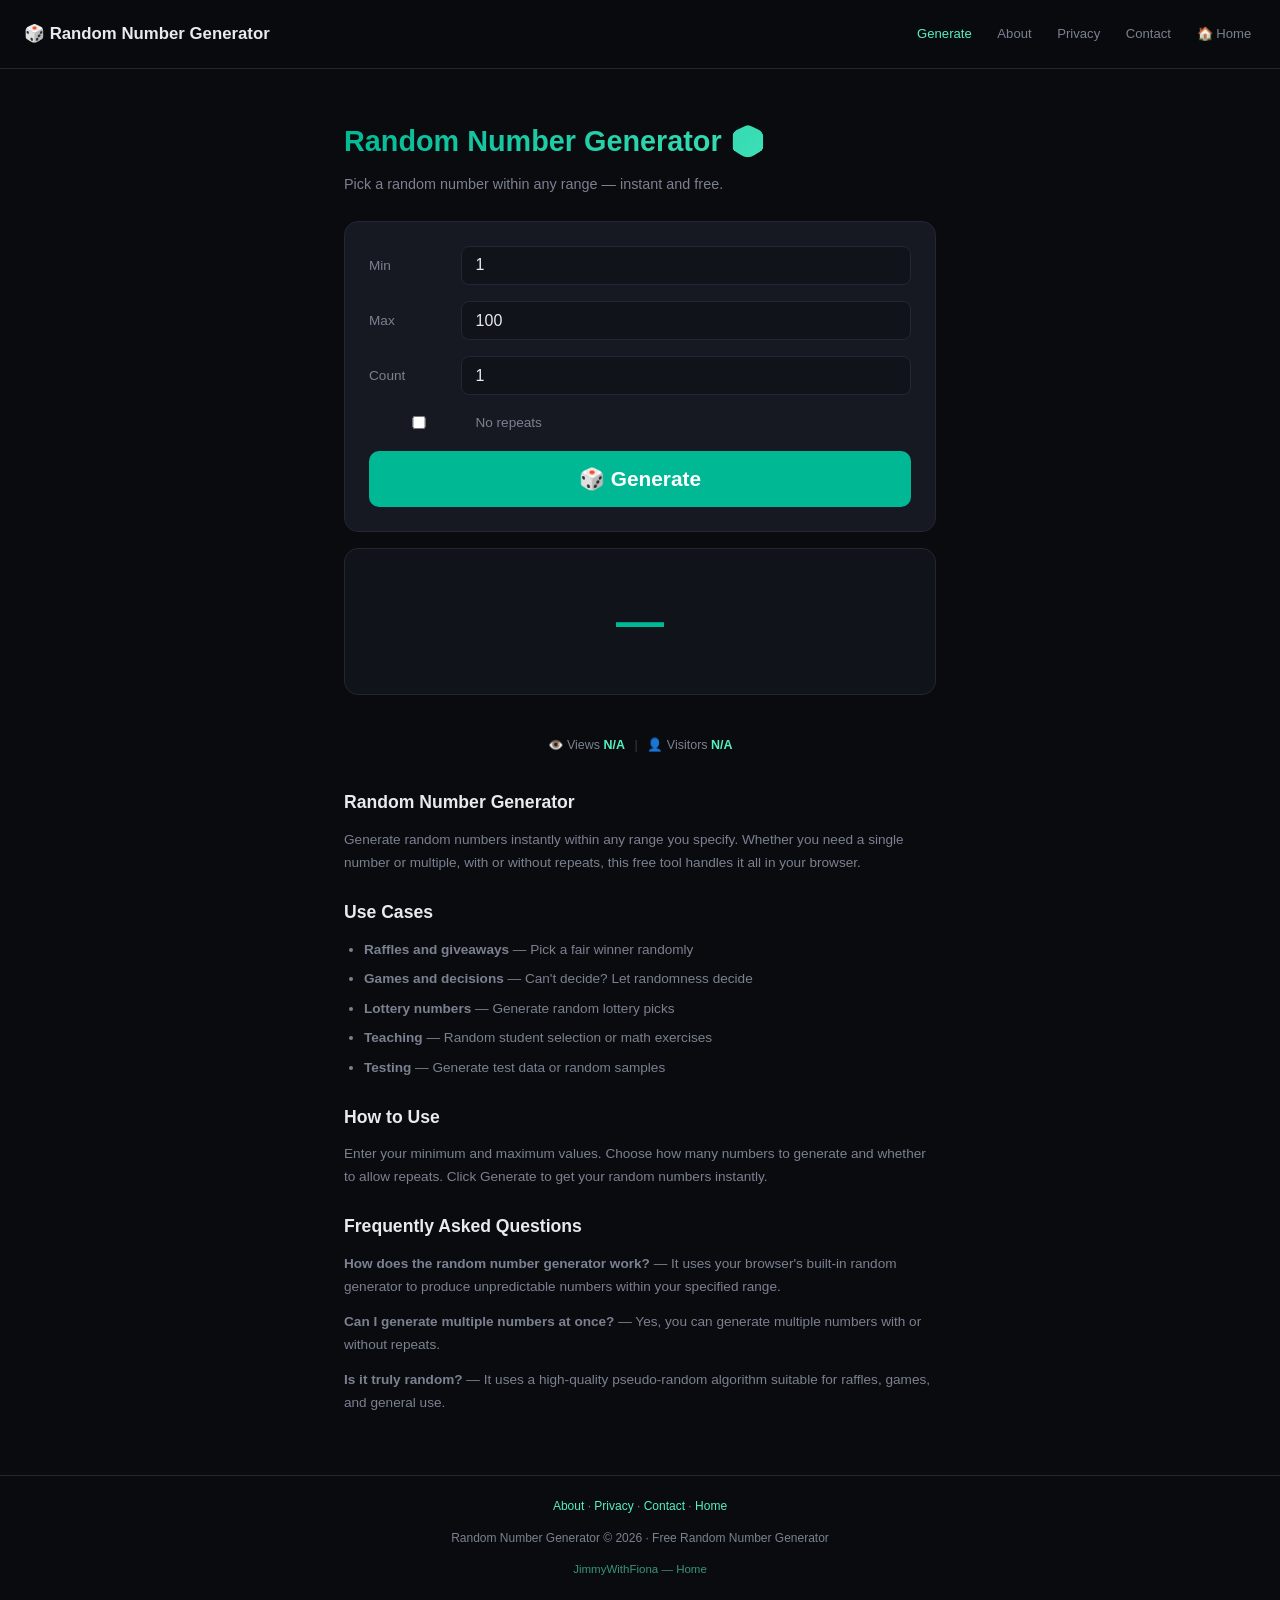
==== index.html @ bb44f76f "Fix ad space: wrap ad in collapsible container, hide when empty after 8s" ====
<!DOCTYPE html>
<html lang="en">
<head>
    <meta charset="UTF-8">
    <link rel="preconnect" href="https://pagead2.googlesyndication.com">
    <link rel="dns-prefetch" href="https://pagead2.googlesyndication.com">
    <link rel="preconnect" href="https://api.counterapi.dev">
    <link rel="dns-prefetch" href="https://api.counterapi.dev">
    <meta name="viewport" content="width=device-width, initial-scale=1.0">
    <meta name="theme-color" content="#0a0b0f">
    <meta name="description" content="Free random number generator — pick a random number between any range. Perfect for raffles, games, and decisions. Instant, no download.">
    <meta name="keywords" content="random number generator, random picker, number generator, raffle picker, random number">
    <meta name="robots" content="index, follow">
    <link rel="canonical" href="https://jimmywithfiona.com/random-number-generator/">
    <link rel="icon" type="image/svg+xml" href="favicon.svg">
<link rel="apple-touch-icon" href="apple-touch-icon.png">    <script async src="https://pagead2.googlesyndication.com/pagead/js/adsbygoogle.js?client=ca-pub-1840337371416691" crossorigin="anonymous"></script>
    <meta property="og:type" content="website">
    <meta property="og:site_name" content="Random Number Generator">
    <meta property="og:title" content="Random Number Generator — Pick a Number Free">
    <meta property="og:description" content="Generate random numbers within any range. Perfect for raffles, games, and decisions.">
    <meta property="og:url" content="https://jimmywithfiona.com/random-number-generator/">
    <meta property="og:image" content="https://jimmywithfiona.com/random-number-generator/og.png">
    <meta property="og:locale" content="en_US">
    <meta name="twitter:card" content="summary_large_image">
    <meta name="twitter:title" content="Random Number Generator — Free Online | Pick a Number">
    <meta name="twitter:description" content="Free random number generator — pick a random number between any range. Perfect for raffles, games, and decisions. Instant, no download.">
    <meta name="twitter:image" content="https://jimmywithfiona.com/random-number-generator/og.png">
    <title>Random Number Generator — Free Online | Pick a Number</title>
    <link rel="stylesheet" href="css/style.css">
    <script type="application/ld+json">
    {"@context":"https://schema.org","@type":"WebApplication","name":"Random Number Generator","url":"https://jimmywithfiona.com/random-number-generator/","description":"Free online random number generator. Pick a random number within any range.","applicationCategory":"UtilitiesApplication","operatingSystem":"Any (Web Browser)","offers":{"@type":"Offer","price":"0","priceCurrency":"USD"}}
    </script>
    <script type="application/ld+json">
    {"@context":"https://schema.org","@type":"FAQPage","mainEntity":[{"@type":"Question","name":"How does the random number generator work?","acceptedAnswer":{"@type":"Answer","text":"Enter a minimum and maximum value, then click Generate. The tool picks a random number within your range using JavaScript's random number generator."}},{"@type":"Question","name":"Is the random number truly random?","acceptedAnswer":{"@type":"Answer","text":"It uses a pseudo-random number generator, which is sufficient for games, raffles, and everyday use. For cryptographic security, use a dedicated tool."}}]}
    </script>

    <script type="application/ld+json">
    {
      "@context": "https://schema.org",
      "@type": "BreadcrumbList",
      "itemListElement": [
        { "@type": "ListItem", "position": 1, "name": "Home", "item": "https://jimmywithfiona.com/" },
        { "@type": "ListItem", "position": 2, "name": "Random Number Generator", "item": "https://jimmywithfiona.com/random-number-generator/" }
      ]
    }
    </script>
    <script type="application/ld+json">
    {
      "@context": "https://schema.org",
      "@type": "WebPage",
      "name": "Random Number Generator",
      "url": "https://jimmywithfiona.com/random-number-generator/",
      "isPartOf": { "@type": "WebSite", "name": "Random Number Generator", "url": "https://jimmywithfiona.com/random-number-generator/" }
    }
    </script>

</head>
<body>
<nav class="navbar">
    <a class="brand" href="/random-number-generator/">🎲 Random Number Generator</a>
    <div class="nav-links">
        <a href="/random-number-generator/" class="active">Generate</a>
        <a href="about.html">About</a>
        <a href="privacy.html">Privacy</a>
        <a href="contact.html">Contact</a>
        <a href="/">🏠 Home</a>
    </div>
</nav>
<main>
<!-- AdSense Ad Unit -->
<div class="ad-container" style="text-align:center;min-height:0;max-height:120px;overflow:hidden;transition:max-height .3s;margin:0 0 1rem;">
<ins class="adsbygoogle"
     style="display:block"
     data-ad-client="ca-pub-1840337371416691"
     data-ad-slot="5549785669"
     data-ad-format="auto"
     data-full-width-responsive="true"></ins>
<script>
     (adsbygoogle = window.adsbygoogle || []).push({});
     setTimeout(function(){var c=document.querySelector('.ad-container');if(!c)return;var ins=c.querySelector('ins.adsbygoogle');var ifr=ins&&ins.querySelector('iframe');if(!ifr){c.style.display='none';return;}ifr.addEventListener('load',function(){try{var b=ifr.contentWindow.document.body;if(!b||b.scrollHeight<15){c.style.maxHeight='0';c.style.margin='0';}}catch(e){}});setTimeout(function(){try{var b=ifr.contentWindow.document.body;if(!b||b.scrollHeight<15){c.style.maxHeight='0';c.style.margin='0';}}catch(e){var r=ifr.getBoundingClientRect();if(r.height<15){c.style.maxHeight='0';c.style.margin='0';}}},8000);},3000);
</script>
</div>


    <h1>Random Number Generator 🎲</h1>
    <p class="subtitle">Pick a random number within any range — instant and free.</p>
    <div class="tool-card">
        <div class="form-row">
            <label>Min</label>
            <input type="number" id="minVal" value="1" inputmode="decimal" aria-label="Minimum value">
        </div>
        <div class="form-row">
            <label>Max</label>
            <input type="number" id="maxVal" value="100" inputmode="decimal" aria-label="Maximum value">
        </div>
        <div class="form-row">
            <label>Count</label>
            <input type="number" id="countVal" value="1" min="1" max="100" inputmode="decimal" aria-label="How many numbers to generate">
        </div>
        <div class="form-row">
            <label style="min-width:auto;display:flex;align-items:center;gap:0.4rem;cursor:pointer;">
                <input type="checkbox" id="noRepeat" style="width:auto;"> No repeats
            </label>
        </div>
        <button class="btn btn-large" onclick="generate()">🎲 Generate</button>
    </div>
    <div class="rn-result" id="result">—</div>
    <div class="rn-history" id="history"></div>
    <div class="stats">👁️ Views <strong id="pv">-</strong><span class="stat-divider">|</span>👤 Visitors <strong id="uv">-</strong></div>
    <div class="seo-section">
        <h2>Random Number Generator</h2>
        <p>Generate random numbers instantly within any range you specify. Whether you need a single number or multiple, with or without repeats, this free tool handles it all in your browser.</p>
        <h2>Use Cases</h2>
        <ul>
            <li><strong>Raffles and giveaways</strong> — Pick a fair winner randomly</li>
            <li><strong>Games and decisions</strong> — Can't decide? Let randomness decide</li>
            <li><strong>Lottery numbers</strong> — Generate random lottery picks</li>
            <li><strong>Teaching</strong> — Random student selection or math exercises</li>
            <li><strong>Testing</strong> — Generate test data or random samples</li>
        </ul>
        <h2>How to Use</h2>
        <p>Enter your minimum and maximum values. Choose how many numbers to generate and whether to allow repeats. Click Generate to get your random numbers instantly.</p>
        <h2>Frequently Asked Questions</h2>
        <p><strong>How does the random number generator work?</strong> — It uses your browser's built-in random generator to produce unpredictable numbers within your specified range.</p>
        <p><strong>Can I generate multiple numbers at once?</strong> — Yes, you can generate multiple numbers with or without repeats.</p>
        <p><strong>Is it truly random?</strong> — It uses a high-quality pseudo-random algorithm suitable for raffles, games, and general use.</p>
    </div>
</main>
<footer>
    <p><a href="about.html">About</a> · <a href="privacy.html">Privacy</a> · <a href="contact.html">Contact</a> · <a href="/">Home</a></p>
    <p style="margin-top:0.4rem;">Random Number Generator © 2026 · Free Random Number Generator</p>
<div style="margin-top:0.6rem;font-size:0.72rem;opacity:0.6;"><a href="https://jimmywithfiona.com/">JimmyWithFiona — Home</a></div>
</footer>
<script defer src="js/counter.js"></script>
<script>
let history = [];

function generate() {
    const min = parseInt(document.getElementById("minVal").value);
    const max = parseInt(document.getElementById("maxVal").value);
    const count = Math.min(100, Math.max(1, parseInt(document.getElementById("countVal").value) || 1));
    const noRepeat = document.getElementById("noRepeat").checked;

    if (isNaN(min) || isNaN(max)) return;
    if (min > max) { alert("Minimum must be less than maximum."); return; }
    if (noRepeat && (max - min + 1) < count) { alert("Range too small for " + count + " unique numbers without repeats."); return; }

    const results = [];
    const used = new Set();
    let attempts = 0;
    while (results.length < count && attempts < 10000) {
        const num = Math.floor(Math.random() * (max - min + 1)) + min;
        if (noRepeat && used.has(num)) { attempts++; continue; }
        used.add(num);
        results.push(num);
        attempts++;
    }

    const resultEl = document.getElementById("result");
    if (count === 1) {
        // Animate
        let i = 0;
        const interval = setInterval(() => {
            resultEl.textContent = Math.floor(Math.random() * (max - min + 1)) + min;
            i++;
            if (i > 10) { clearInterval(interval); resultEl.textContent = results[0]; addToHistory(results[0]); }
        }, 50);
    } else {
        resultEl.textContent = results.join(", ");
        addToHistory(results.join(", "));
    }
}

function addToHistory(val) {
    history.unshift(val);
    if (history.length > 10) history.pop();
    document.getElementById("history").innerHTML = history.map(h => `<div class="rn-history-item">${h}</div>`).join("");
}

// Enter key
document.querySelectorAll("input").forEach(input => {
    input.addEventListener("keydown", e => { if (e.key === "Enter") generate(); });
});
</script>
</body>
</html>
---- css/style.css ----
*{margin:0;padding:0;box-sizing:border-box}:root{--bg:#0a0b0f;--bg-2:#11131a;--card:#161922;--border:#232733;--text:#e8eaf0;--text-dim:#7a8190;--accent:#00b894;--accent-hover:#55efc4;--red:#ff3b3b;--gold:#fdcb6e;--blue:#4f8cff;--radius:14px}body{font-family:-apple-system,BlinkMacSystemFont,"Segoe UI",Roboto,"Helvetica Neue",sans-serif;background:var(--bg);color:var(--text);min-height:100vh;line-height:1.7;overflow-x:hidden}.navbar{display:flex;justify-content:space-between;align-items:center;padding:0.75rem 1.5rem;border-bottom:1px solid var(--border);position:sticky;top:0;background:rgba(10,11,15,0.92);backdrop-filter:blur(12px);z-index:50}.navbar .brand{font-weight:800;color:var(--text);text-decoration:none;font-size:1.05rem;display:flex;align-items:center;gap:0.4rem}.navbar .nav-links{display:flex;gap:1rem;flex-wrap:wrap}.navbar .nav-links a{color:var(--text-dim);text-decoration:none;font-size:0.82rem;transition:color .2s;min-height:44px;display:inline-flex;align-items:center;padding:0 0.3rem}.navbar .nav-links a:hover,.navbar .nav-links a.active{color:var(--accent-hover)}main{max-width:640px;margin:0 auto;padding:2rem 1.5rem 3rem}h1{font-size:1.8rem;margin-bottom:0.4rem;background:linear-gradient(135deg,#00b894,#55efc4);-webkit-background-clip:text;-webkit-text-fill-color:transparent;background-clip:text}.subtitle{color:var(--text-dim);font-size:0.9rem;margin-bottom:1.5rem}h2{font-size:1.1rem;margin:1.5rem 0 0.6rem;color:var(--accent-hover)}p{margin-bottom:0.75rem}a{color:var(--accent-hover)}ul{margin:0 0 1rem 1.25rem}li{margin-bottom:0.4rem}.tool-card{background:var(--card);border:1px solid var(--border);border-radius:var(--radius);padding:1.5rem;margin-bottom:1rem}.form-row{display:flex;align-items:center;gap:0.75rem;margin-bottom:1rem;flex-wrap:wrap}.form-row label{font-size:0.85rem;color:var(--text-dim);min-width:80px}.form-row input,.form-row select{flex:1;min-width:100px;background:var(--bg-2);color:var(--text);border:1px solid var(--border);border-radius:8px;padding:0.6rem 0.85rem;font-size:16px;outline:none;transition:border-color .2s;font-family:inherit}.form-row input:focus,.form-row select:focus{border-color:var(--accent)}.btn{background:var(--accent);color:#fff;border:none;border-radius:10px;padding:0.75rem 2rem;font-size:0.95rem;font-weight:700;cursor:pointer;transition:background .2s,transform .1s;font-family:inherit;min-height:44px}.btn:hover{background:var(--accent-hover)}.btn:active{transform:scale(0.97)}.btn-secondary{background:var(--card);border:1px solid var(--border)}.btn-secondary:hover{background:var(--bg-2)}.btn-large{font-size:1.3rem;padding:1rem 3rem;width:100%}.tool-grid{display:grid;grid-template-columns:repeat(auto-fill,minmax(200px,1fr));gap:0.85rem;margin-top:1.5rem}.tool-link{display:flex;align-items:center;gap:0.85rem;background:var(--card);border:1px solid var(--border);border-radius:var(--radius);padding:1rem;text-decoration:none;color:var(--text);transition:transform .12s,border-color .12s}.tool-link:hover{transform:translateY(-2px);border-color:var(--accent)}.tool-icon{width:44px;height:44px;border-radius:12px;display:flex;align-items:center;justify-content:center;font-size:1.5rem;flex-shrink:0}.tool-name{font-size:0.92rem;font-weight:600}.tool-desc{font-size:0.74rem;color:var(--text-dim)}.stats{text-align:center;margin:1.5rem 0;font-size:0.78rem;color:var(--text-dim)}.stats strong{color:var(--accent-hover);font-variant-numeric:tabular-nums}.stat-divider{margin:0 0.6rem;opacity:0.4}footer{text-align:center;padding:1.25rem;color:var(--text-dim);font-size:0.75rem;border-top:1px solid var(--border)}footer a{color:var(--accent-hover);text-decoration:none}.seo-section{color:var(--text-dim);font-size:0.85rem;margin-top:2rem}.seo-section h2{color:var(--text)}.countdown-display{display:flex;justify-content:center;gap:1rem;margin:1.5rem 0;flex-wrap:wrap}.cd-unit{text-align:center;background:var(--bg-2);border:1px solid var(--border);border-radius:var(--radius);padding:1rem 0.5rem;min-width:80px}.cd-num{font-size:2.5rem;font-weight:800;font-variant-numeric:tabular-nums;color:var(--accent)}.cd-label{font-size:0.7rem;color:var(--text-dim);text-transform:uppercase;letter-spacing:0.05em;margin-top:0.25rem}.preset-btns{display:flex;gap:0.5rem;flex-wrap:wrap;margin-bottom:1rem}.preset-btn{background:var(--bg-2);border:1px solid var(--border);border-radius:999px;padding:0.4rem 1rem;font-size:0.8rem;color:var(--text-dim);cursor:pointer;transition:all .15s;font-family:inherit;min-height:44px;display:inline-flex;align-items:center}.preset-btn:hover,.preset-btn.active{border-color:var(--accent);color:var(--text);background:var(--card)}.cd-event-name{text-align:center;font-size:1.2rem;font-weight:700;margin-bottom:0.5rem}.rn-result{text-align:center;font-size:3rem;font-weight:800;color:var(--accent);font-variant-numeric:tabular-nums;padding:2rem;background:var(--bg-2);border:1px solid var(--border);border-radius:var(--radius);margin:1rem 0}.rn-history{display:flex;gap:0.5rem;flex-wrap:wrap;justify-content:center;margin-top:1rem}.rn-history-item{background:var(--bg-2);border:1px solid var(--border);border-radius:8px;padding:0.3rem 0.75rem;font-size:0.85rem;font-variant-numeric:tabular-nums}.sw-display{text-align:center;font-size:3.5rem;font-weight:800;font-variant-numeric:tabular-nums;color:var(--accent);padding:2rem;background:var(--bg-2);border:1px solid var(--border);border-radius:var(--radius);margin-bottom:1rem}.sw-controls{display:flex;gap:0.75rem;justify-content:center}.sw-laps{margin-top:1rem}.sw-lap{display:flex;justify-content:space-between;padding:0.5rem 1rem;border-bottom:1px solid var(--border);font-variant-numeric:tabular-nums;font-size:0.9rem}.sw-lap:last-child{border-bottom:none}.tm-display{text-align:center;font-size:3rem;font-weight:800;font-variant-numeric:tabular-nums;color:var(--accent);padding:2rem;background:var(--bg-2);border:1px solid var(--border);border-radius:var(--radius);margin-bottom:1rem}.tm-inputs{display:flex;gap:0.5rem;justify-content:center;margin-bottom:1rem}.tm-input{text-align:center}.tm-input input{width:70px;text-align:center;font-size:1.2rem}.tm-input label{display:block;font-size:0.7rem;color:var(--text-dim);margin-top:0.25rem}
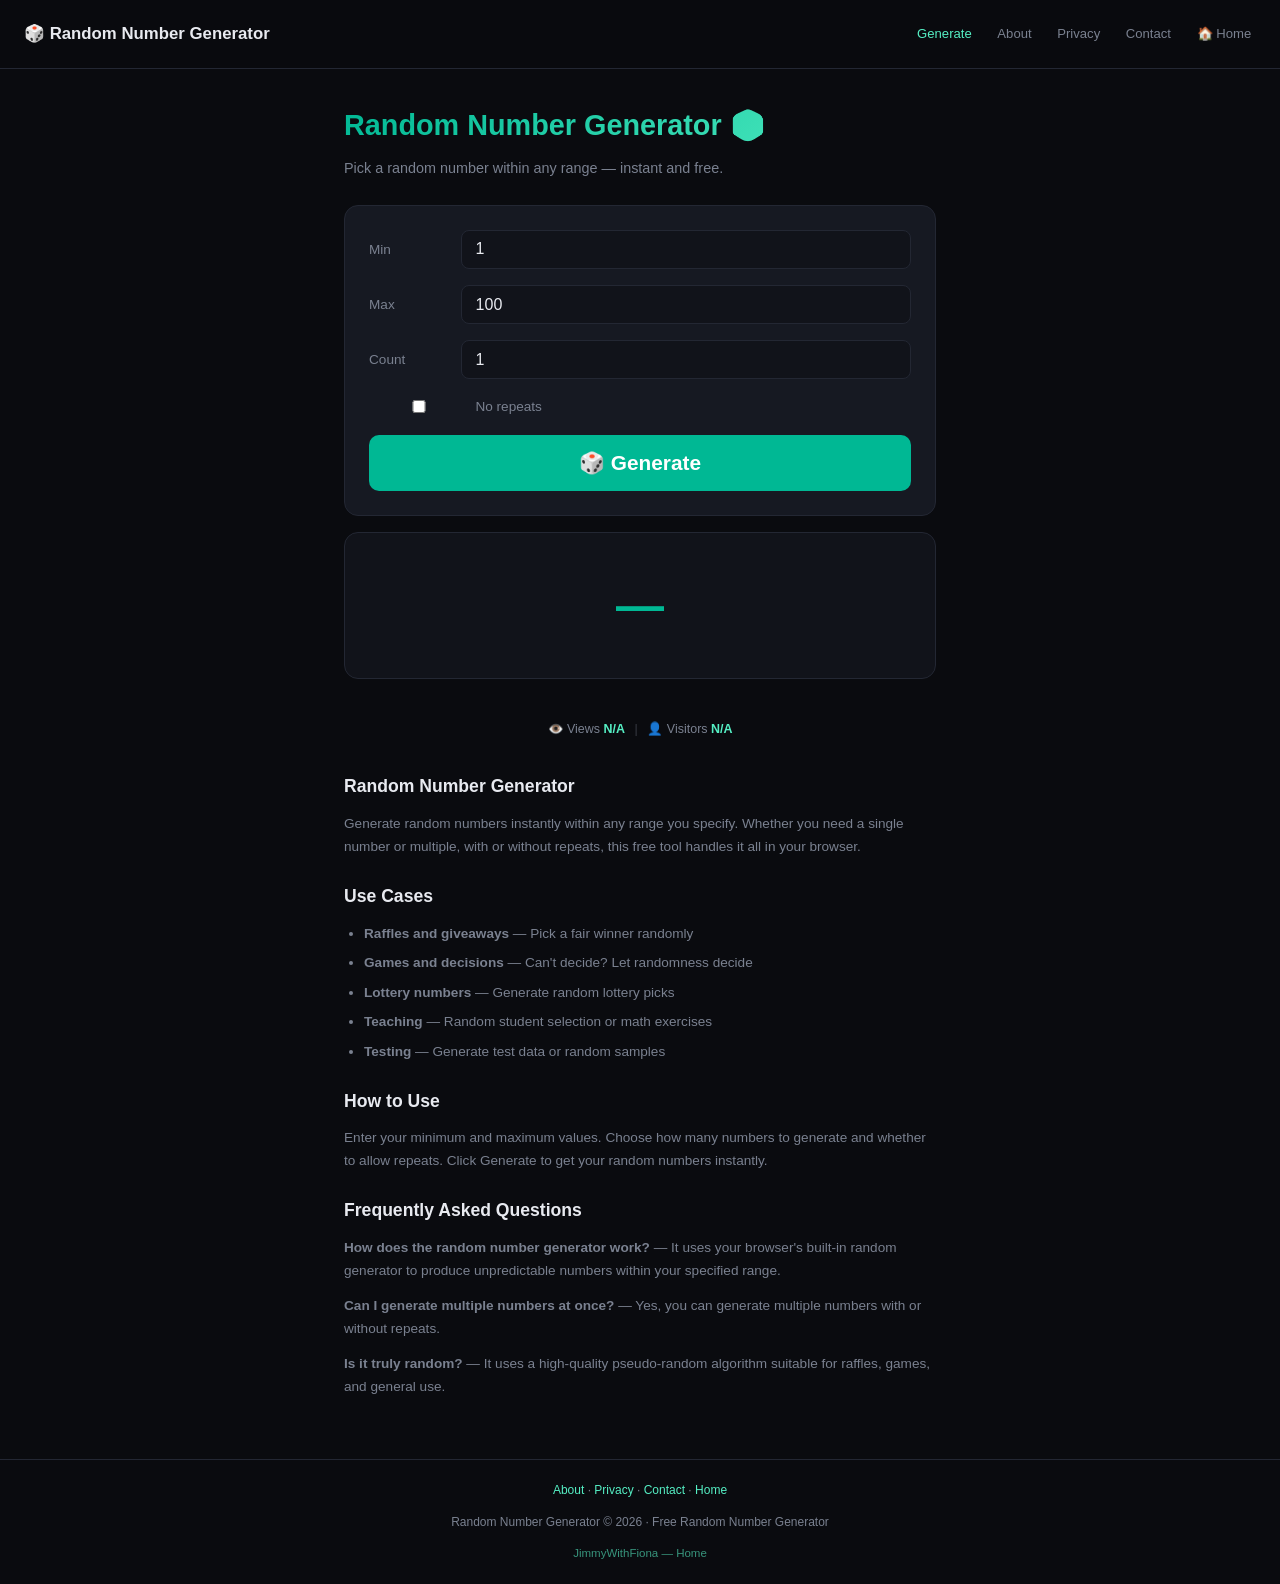
==== commit 7a9eef00: "Simplify ad code to standard AdSense, remove collapse hacks" ====
--- a/index.html
+++ b/index.html
@@ -68,7 +68,6 @@
 </nav>
 <main>
 <!-- AdSense Ad Unit -->
-<div class="ad-container" style="text-align:center;min-height:0;max-height:120px;overflow:hidden;transition:max-height .3s;margin:0 0 1rem;">
 <ins class="adsbygoogle"
      style="display:block"
      data-ad-client="ca-pub-1840337371416691"
@@ -77,9 +76,7 @@
      data-full-width-responsive="true"></ins>
 <script>
      (adsbygoogle = window.adsbygoogle || []).push({});
-     setTimeout(function(){var c=document.querySelector('.ad-container');if(!c)return;var ins=c.querySelector('ins.adsbygoogle');var ifr=ins&&ins.querySelector('iframe');if(!ifr){c.style.display='none';return;}ifr.addEventListener('load',function(){try{var b=ifr.contentWindow.document.body;if(!b||b.scrollHeight<15){c.style.maxHeight='0';c.style.margin='0';}}catch(e){}});setTimeout(function(){try{var b=ifr.contentWindow.document.body;if(!b||b.scrollHeight<15){c.style.maxHeight='0';c.style.margin='0';}}catch(e){var r=ifr.getBoundingClientRect();if(r.height<15){c.style.maxHeight='0';c.style.margin='0';}}},8000);},3000);
 </script>
-</div>
 
 
     <h1>Random Number Generator 🎲</h1>
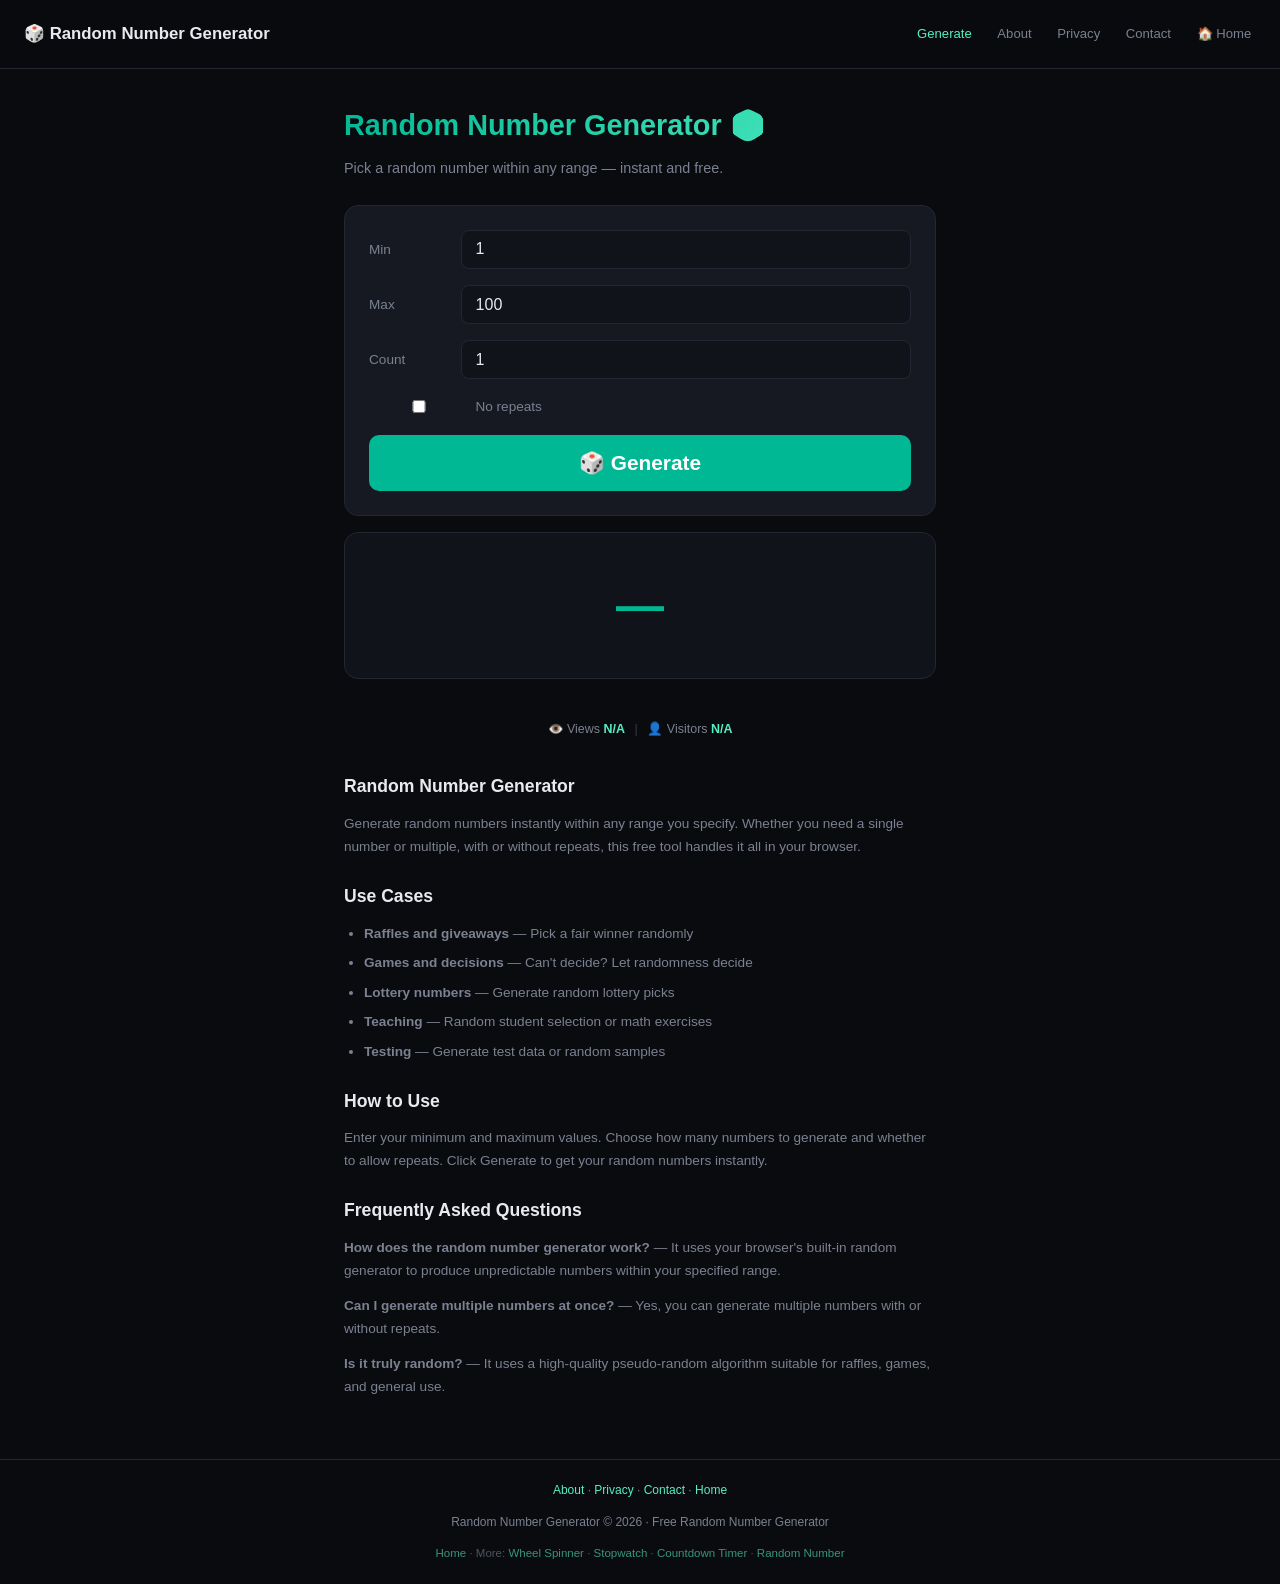
==== commit 65ef1004: "SEO: shorten title & description to recommended length, sync OG/Twitter desc" ====
--- a/index.html
+++ b/index.html
@@ -67,17 +67,6 @@
     </div>
 </nav>
 <main>
-<!-- AdSense Ad Unit -->
-<ins class="adsbygoogle"
-     style="display:block"
-     data-ad-client="ca-pub-1840337371416691"
-     data-ad-slot="5549785669"
-     data-ad-format="auto"
-     data-full-width-responsive="true"></ins>
-<script>
-     (adsbygoogle = window.adsbygoogle || []).push({});
-</script>
-
 
     <h1>Random Number Generator 🎲</h1>
     <p class="subtitle">Pick a random number within any range — instant and free.</p>
@@ -122,11 +111,21 @@
         <p><strong>Can I generate multiple numbers at once?</strong> — Yes, you can generate multiple numbers with or without repeats.</p>
         <p><strong>Is it truly random?</strong> — It uses a high-quality pseudo-random algorithm suitable for raffles, games, and general use.</p>
     </div>
+<!-- AdSense Ad Unit -->
+<ins class="adsbygoogle"
+     style="display:block"
+     data-ad-client="ca-pub-1840337371416691"
+     data-ad-slot="5549785669"
+     data-ad-format="auto"
+     data-full-width-responsive="true"></ins>
+<script>
+     (adsbygoogle = window.adsbygoogle || []).push({});
+</script>
 </main>
 <footer>
     <p><a href="about.html">About</a> · <a href="privacy.html">Privacy</a> · <a href="contact.html">Contact</a> · <a href="/">Home</a></p>
     <p style="margin-top:0.4rem;">Random Number Generator © 2026 · Free Random Number Generator</p>
-<div style="margin-top:0.6rem;font-size:0.72rem;opacity:0.6;"><a href="https://jimmywithfiona.com/">JimmyWithFiona — Home</a></div>
+<div style="margin-top:0.6rem;font-size:0.72rem;opacity:0.6;"><a href="https://jimmywithfiona.com/">Home</a> · More: <a href="/wheel-spinner/">Wheel Spinner</a> · <a href="/stopwatch/">Stopwatch</a> · <a href="/countdown-timer/">Countdown Timer</a> · <a href="/random-number-generator/">Random Number</a></div>
 </footer>
 <script defer src="js/counter.js"></script>
 <script>
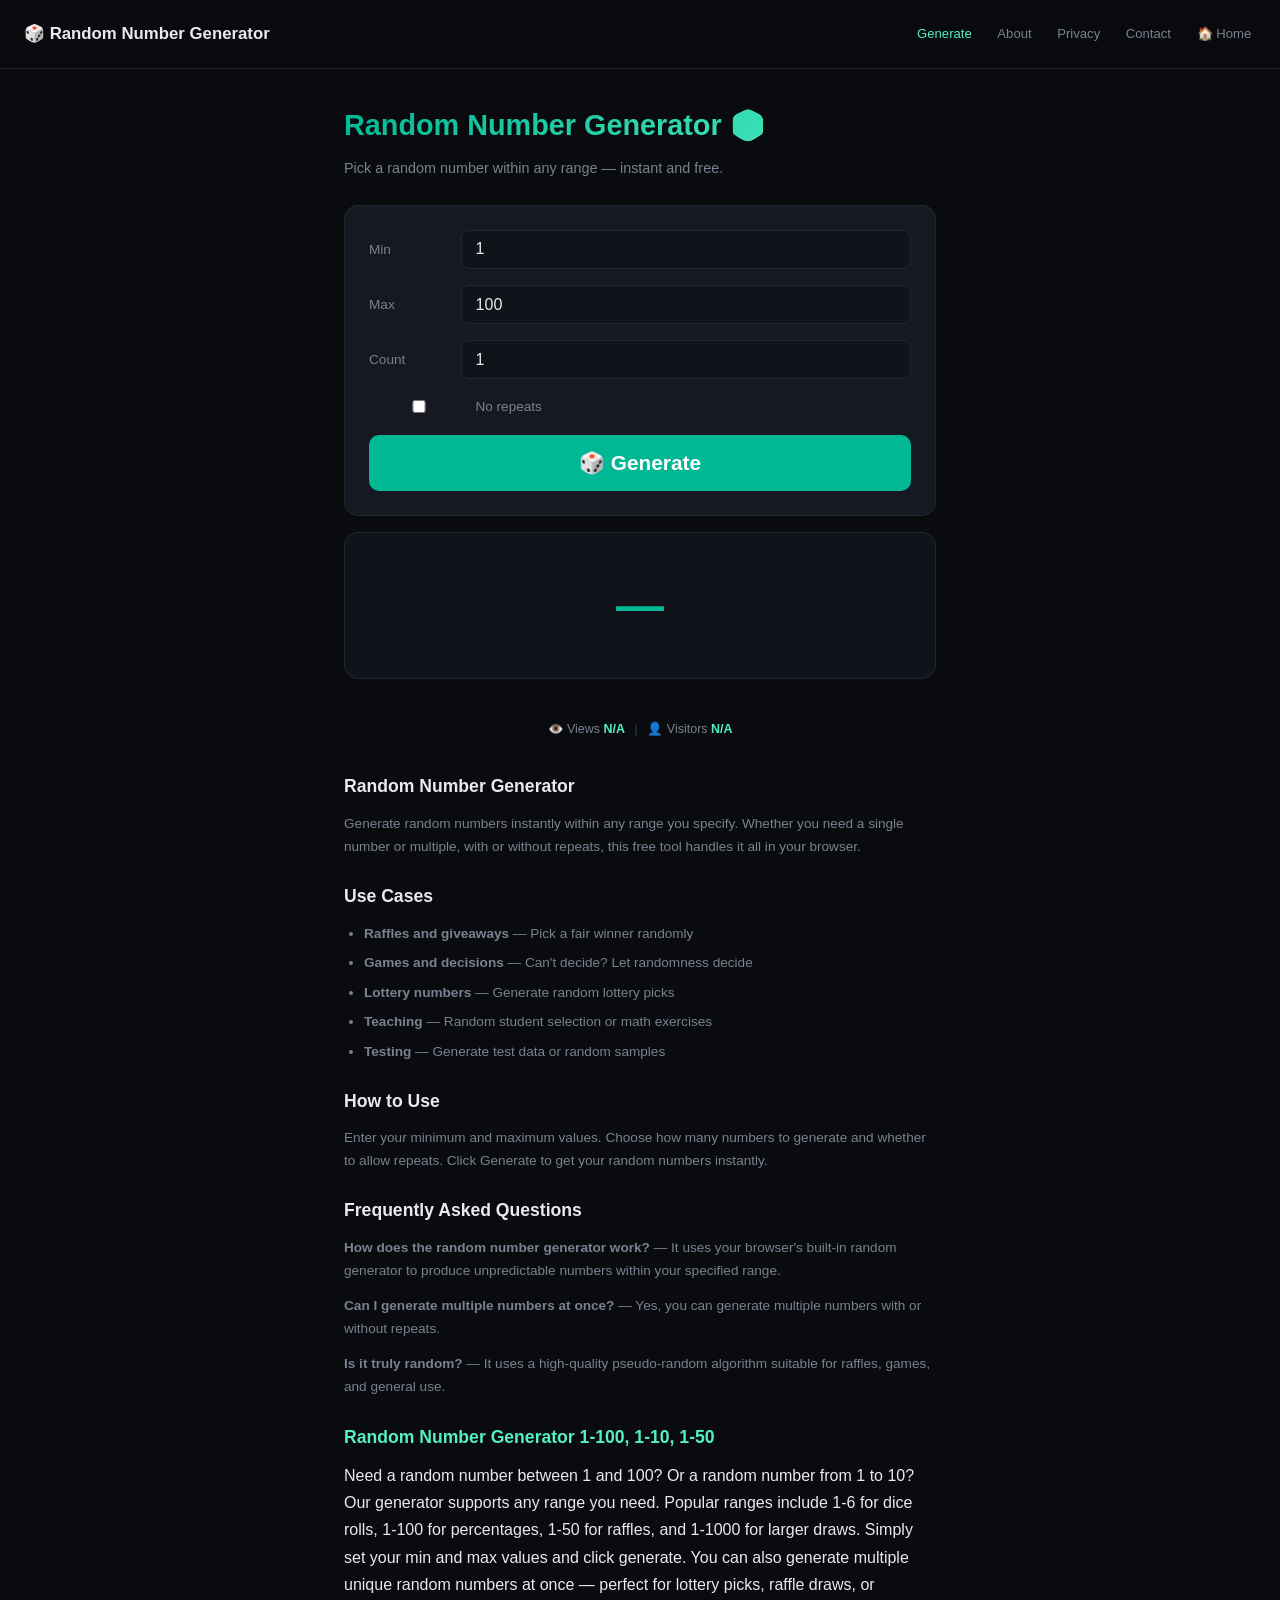
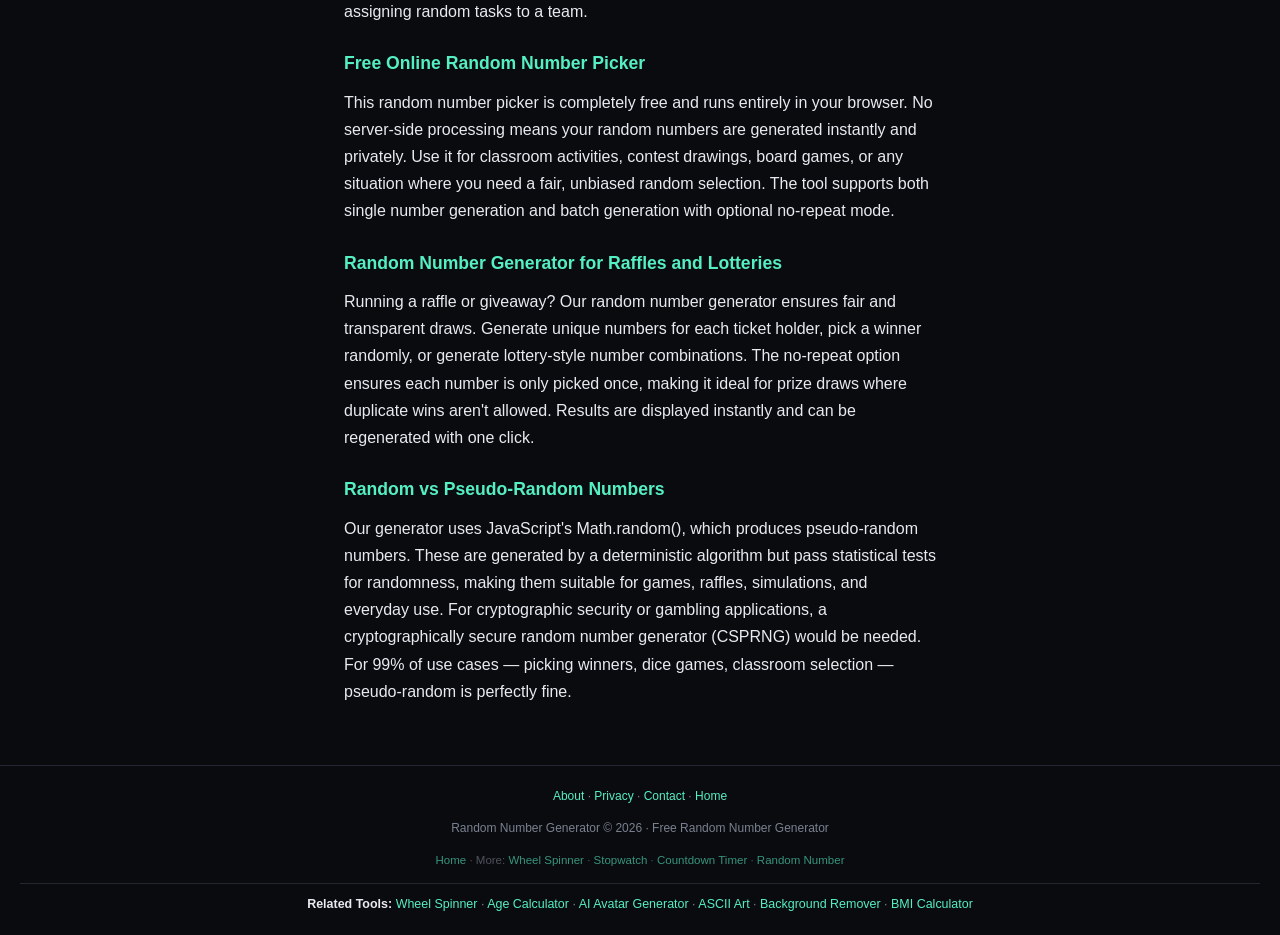
==== commit fd9809f5: "SEO deep: add long-tail keyword content for better search visibility" ====
--- a/index.html
+++ b/index.html
@@ -111,7 +111,17 @@
         <p><strong>Can I generate multiple numbers at once?</strong> — Yes, you can generate multiple numbers with or without repeats.</p>
         <p><strong>Is it truly random?</strong> — It uses a high-quality pseudo-random algorithm suitable for raffles, games, and general use.</p>
     </div>
-<!-- AdSense Ad Unit -->
+
+        <h2>Random Number Generator 1-100, 1-10, 1-50</h2>
+        <p>Need a random number between 1 and 100? Or a random number from 1 to 10? Our generator supports any range you need. Popular ranges include 1-6 for dice rolls, 1-100 for percentages, 1-50 for raffles, and 1-1000 for larger draws. Simply set your min and max values and click generate. You can also generate multiple unique random numbers at once — perfect for lottery picks, raffle draws, or assigning random tasks to a team.</p>
+        <h2>Free Online Random Number Picker</h2>
+        <p>This random number picker is completely free and runs entirely in your browser. No server-side processing means your random numbers are generated instantly and privately. Use it for classroom activities, contest drawings, board games, or any situation where you need a fair, unbiased random selection. The tool supports both single number generation and batch generation with optional no-repeat mode.</p>
+        <h2>Random Number Generator for Raffles and Lotteries</h2>
+        <p>Running a raffle or giveaway? Our random number generator ensures fair and transparent draws. Generate unique numbers for each ticket holder, pick a winner randomly, or generate lottery-style number combinations. The no-repeat option ensures each number is only picked once, making it ideal for prize draws where duplicate wins aren't allowed. Results are displayed instantly and can be regenerated with one click.</p>
+        <h2>Random vs Pseudo-Random Numbers</h2>
+        <p>Our generator uses JavaScript's Math.random(), which produces pseudo-random numbers. These are generated by a deterministic algorithm but pass statistical tests for randomness, making them suitable for games, raffles, simulations, and everyday use. For cryptographic security or gambling applications, a cryptographically secure random number generator (CSPRNG) would be needed. For 99% of use cases — picking winners, dice games, classroom selection — pseudo-random is perfectly fine.</p>
+
+    <!-- AdSense Ad Unit -->
 <ins class="adsbygoogle"
      style="display:block"
      data-ad-client="ca-pub-1840337371416691"
@@ -126,6 +136,7 @@
     <p><a href="about.html">About</a> · <a href="privacy.html">Privacy</a> · <a href="contact.html">Contact</a> · <a href="/">Home</a></p>
     <p style="margin-top:0.4rem;">Random Number Generator © 2026 · Free Random Number Generator</p>
 <div style="margin-top:0.6rem;font-size:0.72rem;opacity:0.6;"><a href="https://jimmywithfiona.com/">Home</a> · More: <a href="/wheel-spinner/">Wheel Spinner</a> · <a href="/stopwatch/">Stopwatch</a> · <a href="/countdown-timer/">Countdown Timer</a> · <a href="/random-number-generator/">Random Number</a></div>
+<div class="related-tools" style="margin-top:0.8rem;font-size:0.78rem;color:var(--text-dim,#7a8190);padding-top:0.6rem;border-top:1px solid var(--border,#232733);"><strong style="color:var(--text,#e8eaf0);">Related Tools:</strong> <a href="https://jimmywithfiona.com/wheel-spinner/">Wheel Spinner</a> · <a href="https://jimmywithfiona.com/age-calculator/">Age Calculator</a> · <a href="https://jimmywithfiona.com/ai-avatar-generator/">AI Avatar Generator</a> · <a href="https://jimmywithfiona.com/ascii-art/">ASCII Art</a> · <a href="https://jimmywithfiona.com/background-remover/">Background Remover</a> · <a href="https://jimmywithfiona.com/bmi-calculator/">BMI Calculator</a></div>
 </footer>
 <script defer src="js/counter.js"></script>
 <script>
